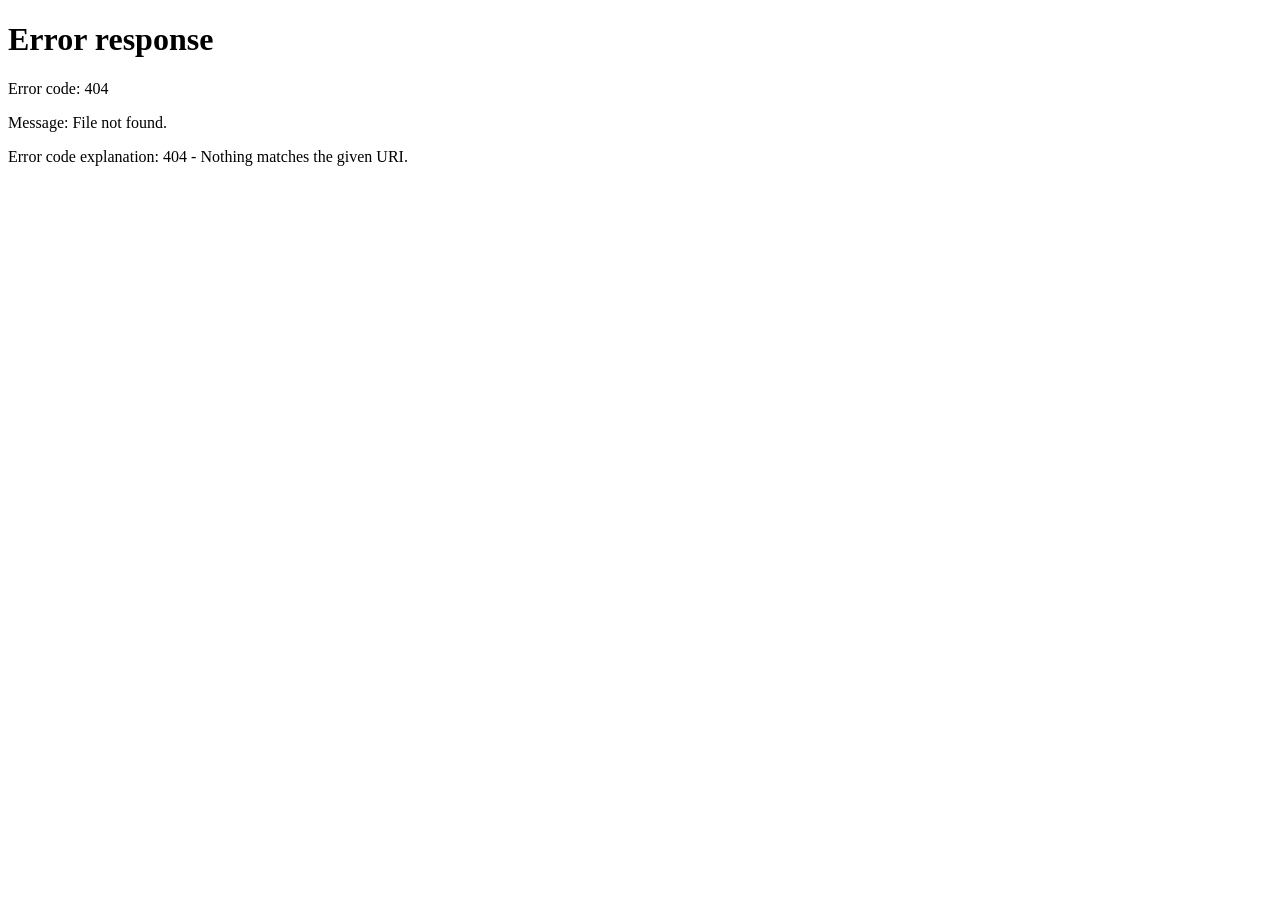
==== admin.html @ 0c7aeca3 "Add files via upload" ====
<!DOCTYPE html>
<html lang="en">

<head>
<link rel="icon" type="image/x-icon" href="icons/admin.png">
<meta charset="UTF-8">
<meta name="viewport" content="width=device-width, initial-scale=1.0">

<title>Admin Panel</title>

<link rel="stylesheet" href="css/admin.css">
<link rel="stylesheet" href="css/responsive.css">

</head>

<body>

<div class="container">

<h1>Admin Panel</h1>

<!-- ======================================================
ACCOUNT MANAGER
====================================================== -->

<form id="accountForm">

<h2>

Account Manager

</h2>

<label>

Select Account

</label>

<select id="accountSelect">

</select>

<br><br>

<input
type="text"
id="newAdminUsername"
placeholder="Username">

<br><br>

<input
type="password"
id="newAdminPassword"
placeholder="Password">

<br><br>

<div class="account-buttons">

<button
type="button"
id="addAdmin">

Add

</button>

<button
type="button"
id="editAdmin">

Edit

</button>

<button
type="button"
id="deleteAdmin">

Delete

</button>
<br>
<hr>
<br>
<button
type="button"
id="logoutAdmin">

Logout

</button>
<br>
<hr>
<br>
</div>

</form>

<hr>

<form id="settingsForm">

<h2>Choose Active Stage</h2>

<label>
<input type="radio"
name="stage"
value="1st Preparatory">

1st Preparatory
</label>

<label>
<input type="radio"
name="stage"
value="2nd Preparatory">

2nd Preparatory
</label>

<label>
<input type="radio"
name="stage"
value="1st Secondary">

1st Secondary
</label>

<label>
<input type="radio"
name="stage"
value="2nd Secondary">

2nd Secondary
</label>

<br><br>

<h2>Exam Time</h2>

<input
type="number"
id="examTime"
min="1"
value="15">

<br><br>

<label>

<input
type="checkbox"
id="allowRetake">

Allow Retake

</label>

<br><br>

<button type="submit">

Save Settings

</button>

</form>


</div>

<hr>

<h2>Question Bank</h2>

<div id="questionManager">

<label>
Stage
</label>

<select id="questionStage">

<option>1st Preparatory</option>

<option>2nd Preparatory</option>

<option>1st Secondary</option>

<option>2nd Secondary</option>

</select>

<br><br>

<label>

<input
type="radio"
name="questionType"
value="radio"
checked>

Choose the Correct Answer

</label>

<br>

<label>

<input
type="radio"
name="questionType"
value="checkbox">

Choose TWO Correct Answers

</label>

<br><br>

<textarea
id="questionText"
placeholder="Write Question"
rows="3"></textarea>
<br><br>

<div id="optionsContainer">

</div>

<br>

<button
type="button"
id="addOption">

Add Option

</button>

<br><br>

<div id="correctAnswers"></div>

<br>

<button
id="saveQuestion"
type="button">

Save Question

</button>

</div>

<hr>

<h2>Saved Questions</h2>

<div id="questionsTable" class="questions-list"></div>

<hr>

<h2>Create Exam</h2>

<div id="examBuilder"></div>

<br>

<button
id="publishExam"
type="button">

Publish Exam

</button>

<hr>

<h2>Results Management</h2>

<button
id="viewResults"
type="button">

📊 View All Results

</button>




<script src="js/admin.js"></script>

</body>

</html>
---- css/admin.css ----
/* ================= Desktop ================= */

body{

    background:#1f1f1f;

    font-family:Arial;

    color:white;

    display:flex;

    justify-content:center;

    padding:40px;

    margin:0;

}

/* ================= Mobile ================= */

@media (max-width:768px){

    body{

        display:block;

        padding:15px;

    }

    .container{

        width:100%;

        max-width:100%;

        margin:auto;

    }

}
/* ======================================================
ACCOUNT MANAGER
====================================================== */

#accountForm{

    margin-bottom:30px;

}

#accountForm h2{

    margin-bottom:20px;

}

#accountForm label{

    display:block;

    margin-bottom:8px;

    font-weight:bold;

}

#accountForm select,

#accountForm input{

    width:100%;

    padding:12px;

    border-radius:8px;

    border:1px solid #555;

    background:#2c2c2c;

    color:white;

    font-size:16px;

    outline:none;

}

#accountForm select:focus,

#accountForm input:focus{

    border-color:dodgerblue;

}

.account-buttons{

    display:grid;

    grid-template-columns:

    repeat(2,1fr);

    gap:12px;

    margin-top:20px;

}

.account-buttons button{

    padding:12px;

    font-size:16px;

}

#logoutAdmin{

    grid-column:1 / 3;

    background:#dc3545;

}

#logoutAdmin:hover{

    background:#ff4d5e;

}
hr{

    border:none;

    height:2px;

    background:#555;

    margin:30px 0;

    width:100%;

}
---- css/responsive.css ----
/* =========================
   MOBILE FIRST
========================= */

*{
    margin:0;
    padding:0;
    box-sizing:border-box;
}

html{

    font-size:16px;

}

body{

    font-family:Arial,sans-serif;

    background:#111;

    color:white;

    min-height:100vh;

    padding:15px;

}

/* =========================
   Containers
========================= */

.exam-container,
.login-container,
.admin-container,
.results-container{

    width:100%;

    max-width:1200px;

    margin:auto;

}

/* =========================
   Inputs
========================= */

/* لا نغير كل الـ inputs في الموقع */
select,
textarea,
button{

    width:100%;
    min-height:55px;

    font-size:18px;

    border-radius:15px;

    margin-top:8px;

    margin-bottom:18px;

}
i/* لا نلمس Input بتاع صفحة Login */

#loginForm .inputbox input{

    width:100%;
    height:50px;

    margin:0;

    border-radius:0;

    min-height:unset;

    font-size:16px;

}

/* Textarea */

textarea{

    min-height:120px;

    resize:vertical;

    padding:15px;

}

/* =========================
   Buttons
========================= */

button{

    cursor:pointer;

    font-weight:bold;

}

/* =========================
   Images
========================= */

img{

    max-width:100%;

    display:block;

}

/* =========================
   Desktop
========================= */

@media(min-width:768px){

body{

padding:30px;

}

input,
select,
textarea,
button{

font-size:20px;

}

}
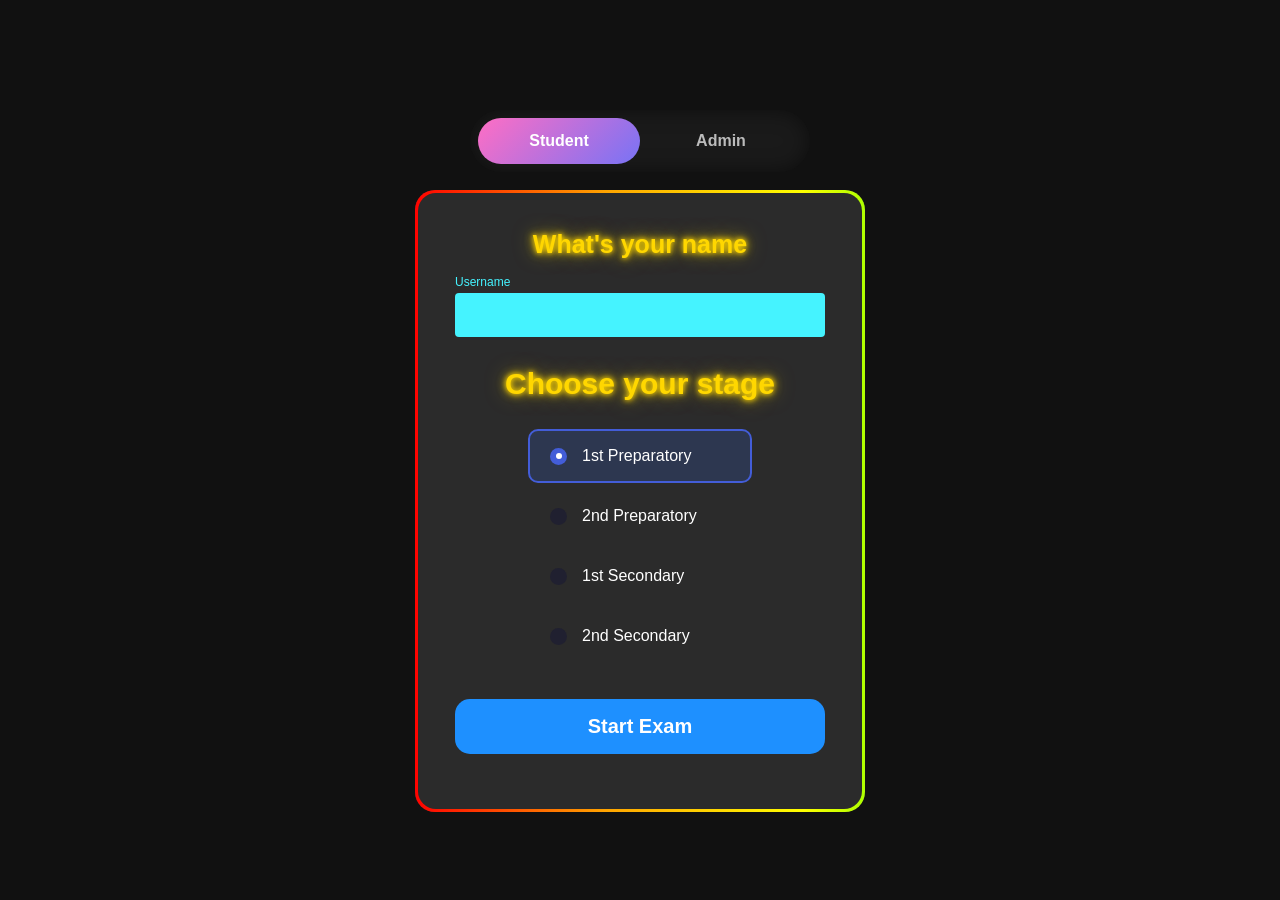
==== commit b16f3130: "Change favicon to admin.jpg and format admin.html Updated the favicon and ensured consistent formatt" ====
--- a/admin.html
+++ b/admin.html
@@ -2,7 +2,7 @@
 <html lang="en">
 
 <head>
-<link rel="icon" type="image/x-icon" href="icons/admin.png">
+<link rel="icon" type="image/x-icon" href="icons/admin.jpg">
 <meta charset="UTF-8">
 <meta name="viewport" content="width=device-width, initial-scale=1.0">
 
@@ -300,4 +300,4 @@
 
 </body>
 
-</html>+</html>
